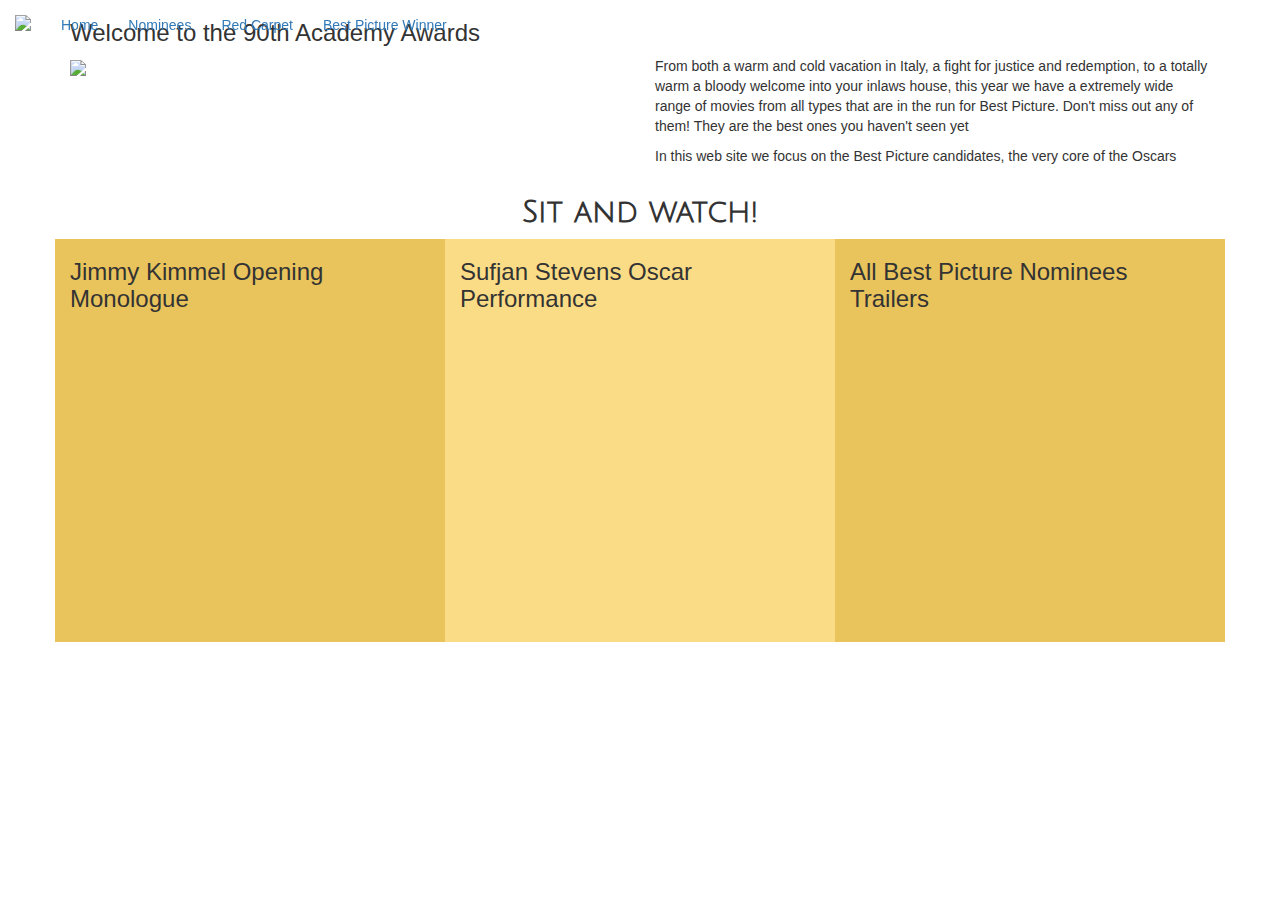
==== home.html @ 3120740a "home" ====
<!DOCTYPE html>
<html lang="en">
<head>
  <title>Oscars 2018</title>
  <link href="https://fonts.googleapis.com/css?family=Cuprum" rel="stylesheet">
  <link href="https://fonts.googleapis.com/css?family=Julius+Sans+One" rel="stylesheet">
  <meta charset="utf-8">
  <meta name="viewport" content="width=device-width, initial-scale=1">
  <link rel="stylesheet" href="https://maxcdn.bootstrapcdn.com/bootstrap/3.3.7/css/bootstrap.min.css">
  <link rel="stylesheet" type="text/css" href="tarea4-yuni-quintero.css">
</head>
<body>

<nav class="navbar navbar-custom navbar-fixed-top">
  <div class="container-fluid">
    <div class="navbar-header">
      <a class="navbar-brand" href="#"><img id="logo" src="http://www.oscars.org/sites/oscars/files/styles/news_image_default/public/90th_oscars_logo.jpg?itok=5OZShA6O"></a>
    </div>
    <ul id="list" class="nav navbar-nav">
      <li><a href="#">Home</a></li>
      <li><a href="#">Nominees</a></li>
      <li><a href="#">Red Carpet</a></li>
      <li><a href="#">Best Picture Winner</a></li>
    </ul>
  </div>
</nav>
  
<div id="main" class="container">
  <h3 id="title" ">Welcome to the 90th Academy Awards</h3>
  <div class="row">
    <div class="col-md-6">
      <img id="bestpic" src="https://www.monkeysfightingrobots.co/wp-content/uploads/2018/02/90-oscars-696x390.jpg"> 
    </div>
    <div class="col-md-6"> 
      <p>From both a warm and cold vacation in Italy, a fight for justice and redemption, to a totally warm a bloody welcome into your inlaws house, this year we have a extremely wide range of movies from all types that are in the run for Best Picture. Don't miss out any of them! They are the best ones you haven't seen yet</p>
      <p>In this web site we focus on the Best Picture candidates, the very core of the Oscars</p>
    </div>
  </div>
</div>
	<h2 style="font-family:'Julius Sans One', sans-serif; font-weight:bold;text-align:center">Sit and watch!</h2>
  <div id="yt" class="container">
	  <div id="video" class="row">
	  	<div class="col-lg-4" style="background-color: #E9C35C">
	  		<h3> Jimmy Kimmel Opening Monologue</h3>
	  		<iframe width="400" height="315" src="https://www.youtube.com/embed/tCnbAAgfxH8" frameborder="0" allow="autoplay; encrypted-media" allowfullscreen></iframe>
	  	</div>
	  	<div class="col-lg-4" style="background-color:#FBDC86">
	  		<h3>Sufjan Stevens Oscar Performance</h3>
	  		<iframe width="400" height="315" src="https://www.youtube.com/embed/kgO3TbjFiuY" frameborder="0" allow="autoplay; encrypted-media" allowfullscreen></iframe>
	  	</div>
	  	<div class="col-lg-4" style="background-color: #E9C35C">
	  		<h3>All Best Picture Nominees Trailers</h3>
	  		<iframe width="400" height="315" src="https://www.youtube.com/embed/v5ja_8vQmDY" frameborder="0" allow="autoplay; encrypted-media" allowfullscreen></iframe>
	  	</div>
	  </div>
  </div>

</div>
</body>
</html>
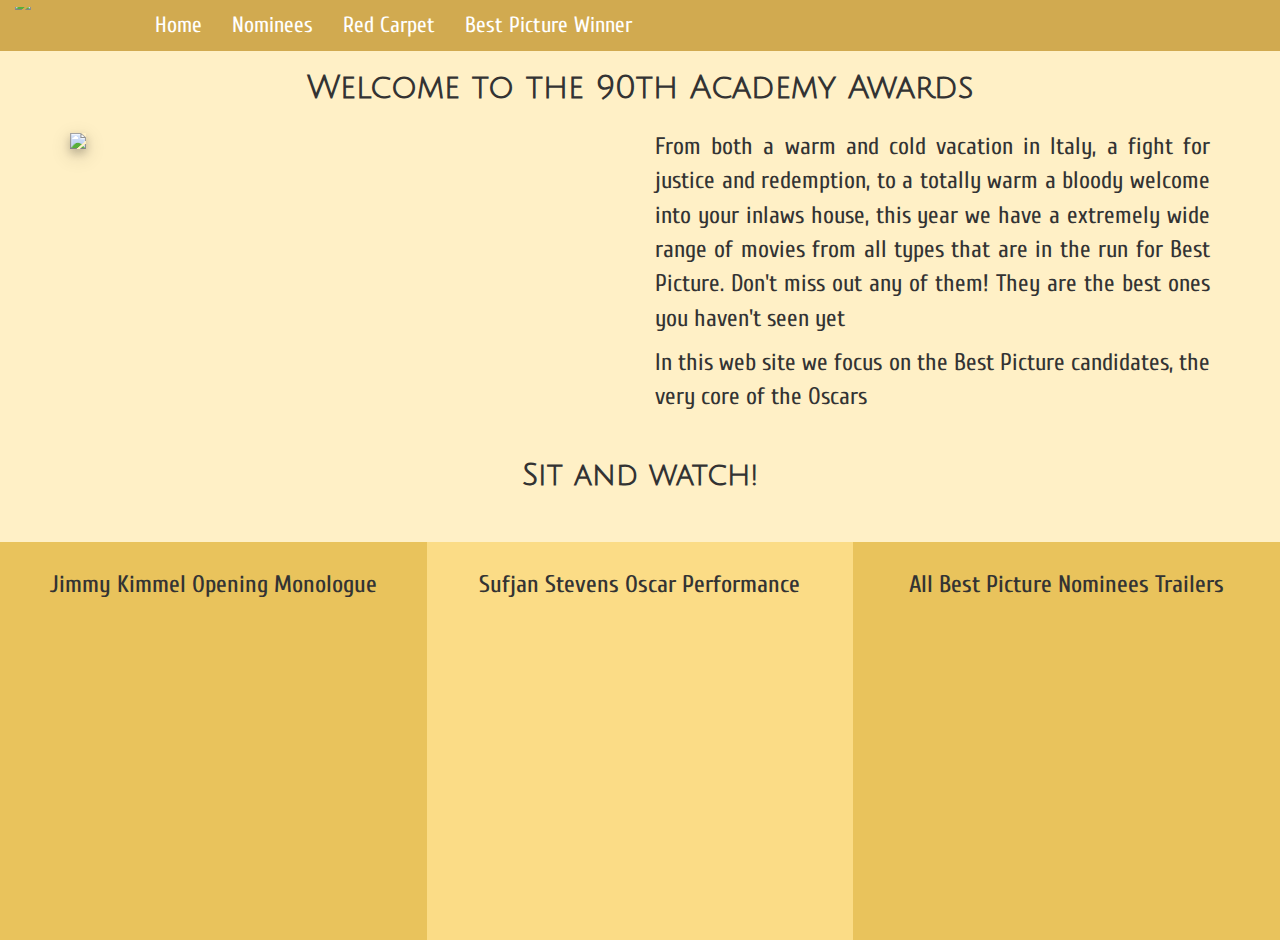
==== commit bbed9361: "import home" ====
--- a/home.html
+++ b/home.html
@@ -7,7 +7,7 @@
   <meta charset="utf-8">
   <meta name="viewport" content="width=device-width, initial-scale=1">
   <link rel="stylesheet" href="https://maxcdn.bootstrapcdn.com/bootstrap/3.3.7/css/bootstrap.min.css">
-  <link rel="stylesheet" type="text/css" href="tarea4-yuni-quintero.css">
+  <link rel="stylesheet" type="text/css" href="home.css">
 </head>
 <body>
 
--- a/home.css
+++ b/home.css
@@ -0,0 +1,105 @@
+
+body{
+	background-color: #FFF0C6;
+}
+
+.container{
+	margin-top: 50px;
+}
+
+#yt{
+	width: 100%;
+
+}
+
+
+.col-lg-4{
+	padding: 10px;
+}
+
+#title{
+	text-align: center;
+	font-size: 3.2rem;
+	font-family: 'Julius Sans One', sans-serif;
+	font-weight: bold;
+}
+
+#logo{
+	width: 120px;
+	margin-top: -21px;
+	position: absolute;
+	clip:rect(13px,115px, 50.5px, 0px);
+}
+
+
+#list{
+	margin-left: 110px;
+	font-family: 'Cuprum', sans-serif;
+	font-size: 2.2rem;
+}
+
+#video{
+	text-align: center;
+	font-family: 'Cuprum', sans-serif;
+}
+
+.navbar-custom{
+	background-color:#D1AA50;
+
+}
+
+.col-md-6{
+	padding: 15px;
+}
+
+p{
+	font-family: 'Cuprum', sans-serif;
+	text-align: justify;
+	font-size: 2.4rem;
+}
+
+#bestpic{
+	width:103%;
+	box-shadow: 0 4px 8px 0 rgba(0, 0, 0, 0.2), 0 6px 20px 0 rgba(0, 0, 0, 0.19);
+}
+
+li>a{
+	color: white;
+}
+
+.navbar-custom .navbar-nav > li > a:hover{
+	font-weight: bold;
+    background-color: #D1AA50;
+    color:white;
+}
+
+@media only screen and (max-width: 768px) {
+	
+	#main{
+		margin-top: 260px;
+	}
+  	
+  	#list{
+  		margin-left: initial;
+  	}
+
+  	p{
+  		font-size: 1.8rem;
+  	}
+
+  	#title, h2{
+  		font-size: 2rem;
+  	}
+
+  	h3{
+  		font-size: 2rem;
+  	}
+}
+
+@media only screen and (max-width: 1199px) {
+
+  	iframe{
+  		width: 80%;
+  		
+  	}
+}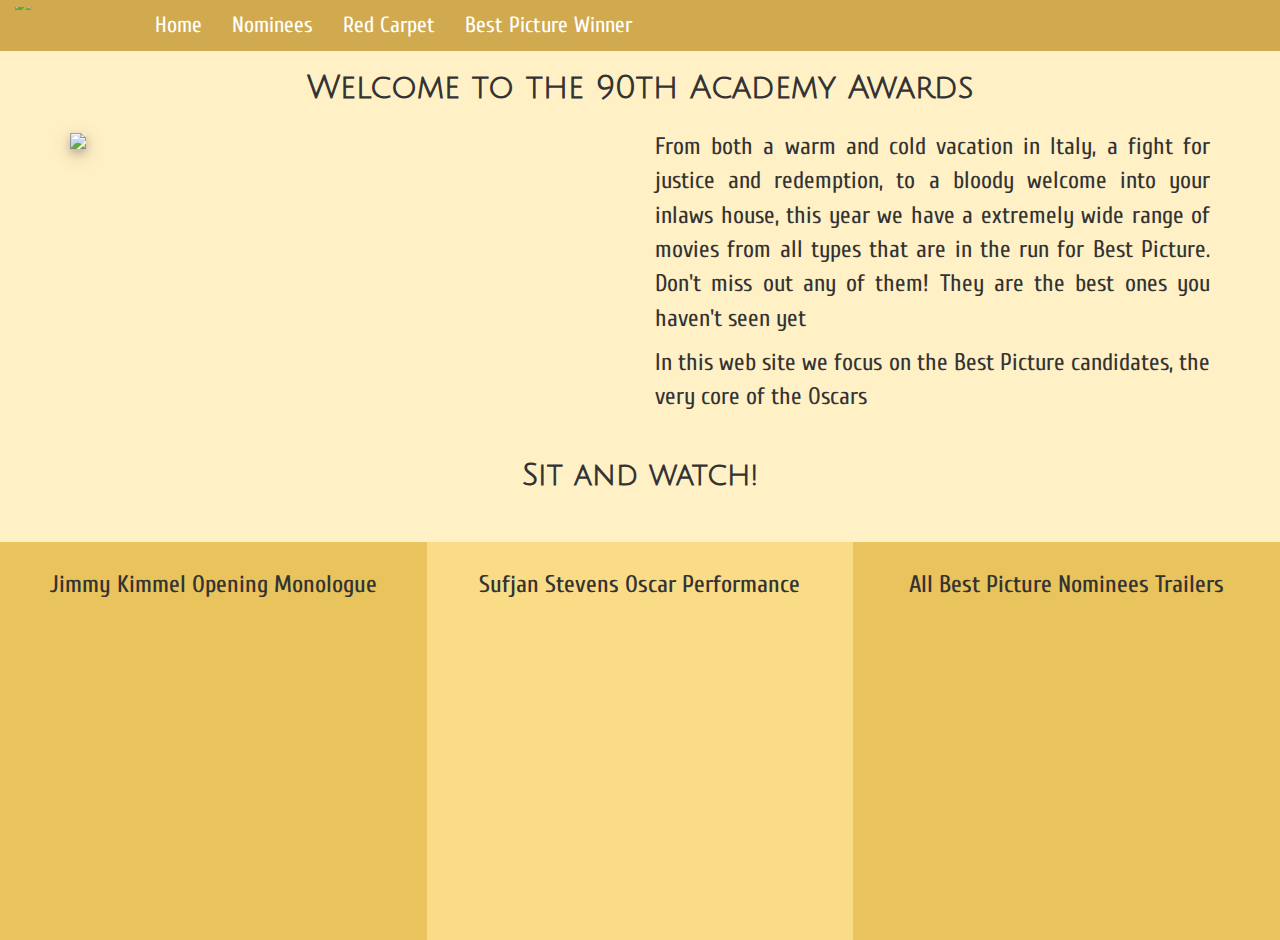
==== commit ff6163f0: "typo en intro" ====
--- a/home.html
+++ b/home.html
@@ -11,50 +11,49 @@
 </head>
 <body>
 
-<nav class="navbar navbar-custom navbar-fixed-top">
-  <div class="container-fluid">
-    <div class="navbar-header">
-      <a class="navbar-brand" href="#"><img id="logo" src="http://www.oscars.org/sites/oscars/files/styles/news_image_default/public/90th_oscars_logo.jpg?itok=5OZShA6O"></a>
+  <nav class="navbar navbar-custom navbar-fixed-top">
+    <div class="container-fluid">
+      <div class="navbar-header">
+        <a class="navbar-brand"><img id="logo" src="http://www.oscars.org/sites/oscars/files/styles/news_image_default/public/90th_oscars_logo.jpg?itok=5OZShA6O"></a>
+      </div>
+      <ul id="list" class="nav navbar-nav">
+        <li><a href="./home.html#">Home</a></li>
+        <li><a href="./nominees.html#">Nominees</a></li>
+        <li><a href="./red-carpet.html#">Red Carpet</a></li>
+        <li><a href="./winner.html#">Best Picture Winner</a></li>
+      </ul>
     </div>
-    <ul id="list" class="nav navbar-nav">
-      <li><a href="#">Home</a></li>
-      <li><a href="#">Nominees</a></li>
-      <li><a href="#">Red Carpet</a></li>
-      <li><a href="#">Best Picture Winner</a></li>
-    </ul>
-  </div>
-</nav>
-  
-<div id="main" class="container">
-  <h3 id="title" ">Welcome to the 90th Academy Awards</h3>
-  <div class="row">
-    <div class="col-md-6">
-      <img id="bestpic" src="https://www.monkeysfightingrobots.co/wp-content/uploads/2018/02/90-oscars-696x390.jpg"> 
-    </div>
-    <div class="col-md-6"> 
-      <p>From both a warm and cold vacation in Italy, a fight for justice and redemption, to a totally warm a bloody welcome into your inlaws house, this year we have a extremely wide range of movies from all types that are in the run for Best Picture. Don't miss out any of them! They are the best ones you haven't seen yet</p>
-      <p>In this web site we focus on the Best Picture candidates, the very core of the Oscars</p>
+  </nav>
+    
+  <div id="main" class="container">
+    <h3 id="title">Welcome to the 90th Academy Awards</h3>
+    <div class="row">
+      <div class="col-md-6">
+        <img id="bestpic" src="https://www.monkeysfightingrobots.co/wp-content/uploads/2018/02/90-oscars-696x390.jpg"> 
+      </div>
+      <div class="col-md-6"> 
+        <p>From both a warm and cold vacation in Italy, a fight for justice and redemption, to a bloody welcome into your inlaws house, this year we have a extremely wide range of movies from all types that are in the run for Best Picture. Don't miss out any of them! They are the best ones you haven't seen yet</p>
+        <p>In this web site we focus on the Best Picture candidates, the very core of the Oscars</p>
+      </div>
     </div>
   </div>
-</div>
-	<h2 style="font-family:'Julius Sans One', sans-serif; font-weight:bold;text-align:center">Sit and watch!</h2>
+  <h2 style="font-family:'Julius Sans One', sans-serif; font-weight:bold;text-align:center">Sit and watch!</h2>
   <div id="yt" class="container">
-	  <div id="video" class="row">
-	  	<div class="col-lg-4" style="background-color: #E9C35C">
-	  		<h3> Jimmy Kimmel Opening Monologue</h3>
-	  		<iframe width="400" height="315" src="https://www.youtube.com/embed/tCnbAAgfxH8" frameborder="0" allow="autoplay; encrypted-media" allowfullscreen></iframe>
-	  	</div>
-	  	<div class="col-lg-4" style="background-color:#FBDC86">
-	  		<h3>Sufjan Stevens Oscar Performance</h3>
-	  		<iframe width="400" height="315" src="https://www.youtube.com/embed/kgO3TbjFiuY" frameborder="0" allow="autoplay; encrypted-media" allowfullscreen></iframe>
-	  	</div>
-	  	<div class="col-lg-4" style="background-color: #E9C35C">
-	  		<h3>All Best Picture Nominees Trailers</h3>
-	  		<iframe width="400" height="315" src="https://www.youtube.com/embed/v5ja_8vQmDY" frameborder="0" allow="autoplay; encrypted-media" allowfullscreen></iframe>
-	  	</div>
-	  </div>
+    <div id="video" class="row">
+    	<div class="col-lg-4" style="background-color: #E9C35C">
+    		<h3> Jimmy Kimmel Opening Monologue</h3>
+    		<iframe width="400" height="315" src="https://www.youtube.com/embed/tCnbAAgfxH8" frameborder="0" allow="autoplay; encrypted-media" allowfullscreen></iframe>
+    	</div>
+    	<div class="col-lg-4" style="background-color:#FBDC86">
+    		<h3>Sufjan Stevens Oscar Performance</h3>
+    		<iframe width="400" height="315" src="https://www.youtube.com/embed/kgO3TbjFiuY" frameborder="0" allow="autoplay; encrypted-media" allowfullscreen></iframe>
+    	</div>
+    	<div class="col-lg-4" style="background-color: #E9C35C">
+    		<h3>All Best Picture Nominees Trailers</h3>
+    		<iframe width="400" height="315" src="https://www.youtube.com/embed/v5ja_8vQmDY" frameborder="0" allow="autoplay; encrypted-media" allowfullscreen></iframe>
+    	</div>
+    </div>
   </div>
-
-</div>
+  
 </body>
 </html>
--- a/home.css
+++ b/home.css
@@ -16,6 +16,8 @@
 .col-lg-4{
 	padding: 10px;
 }
+
+
 
 #title{
 	text-align: center;
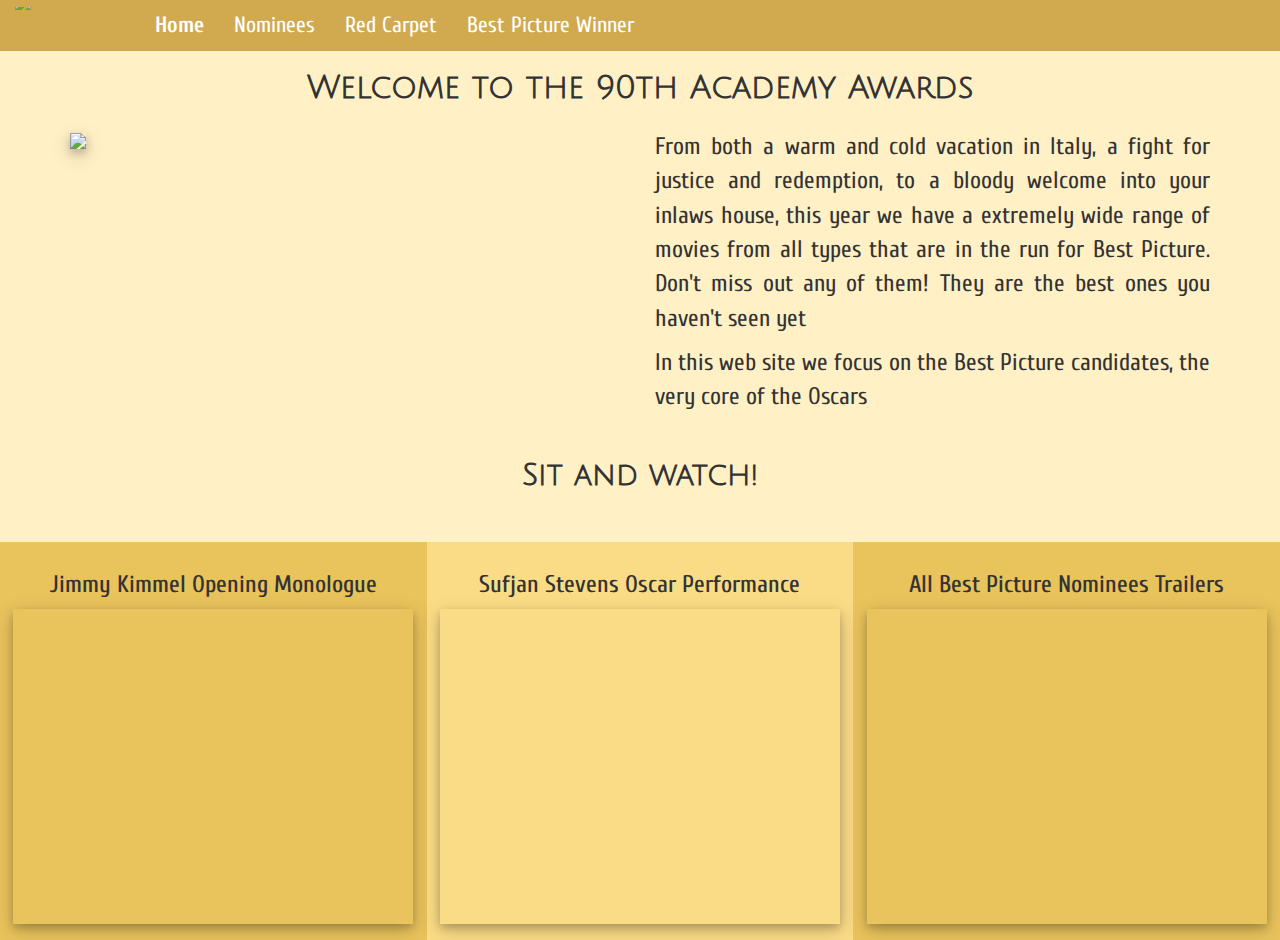
==== commit a0a9963f: "highlighted navbar y bug de yt" ====
--- a/home.html
+++ b/home.html
@@ -17,7 +17,7 @@
         <a class="navbar-brand"><img id="logo" src="http://www.oscars.org/sites/oscars/files/styles/news_image_default/public/90th_oscars_logo.jpg?itok=5OZShA6O"></a>
       </div>
       <ul id="list" class="nav navbar-nav">
-        <li><a href="./home.html#">Home</a></li>
+        <li id="navtitle"><a href="./home.html#">Home</a></li>
         <li><a href="./nominees.html#">Nominees</a></li>
         <li><a href="./red-carpet.html#">Red Carpet</a></li>
         <li><a href="./winner.html#">Best Picture Winner</a></li>
--- a/home.css
+++ b/home.css
@@ -17,7 +17,13 @@
 	padding: 10px;
 }
 
+#navtitle{
+	font-weight: bold;
+}
 
+iframe{
+	box-shadow: 0 4px 8px 0 rgba(0, 0, 0, 0.2), 0 6px 20px 0 rgba(0, 0, 0, 0.19);
+}
 
 #title{
 	text-align: center;
